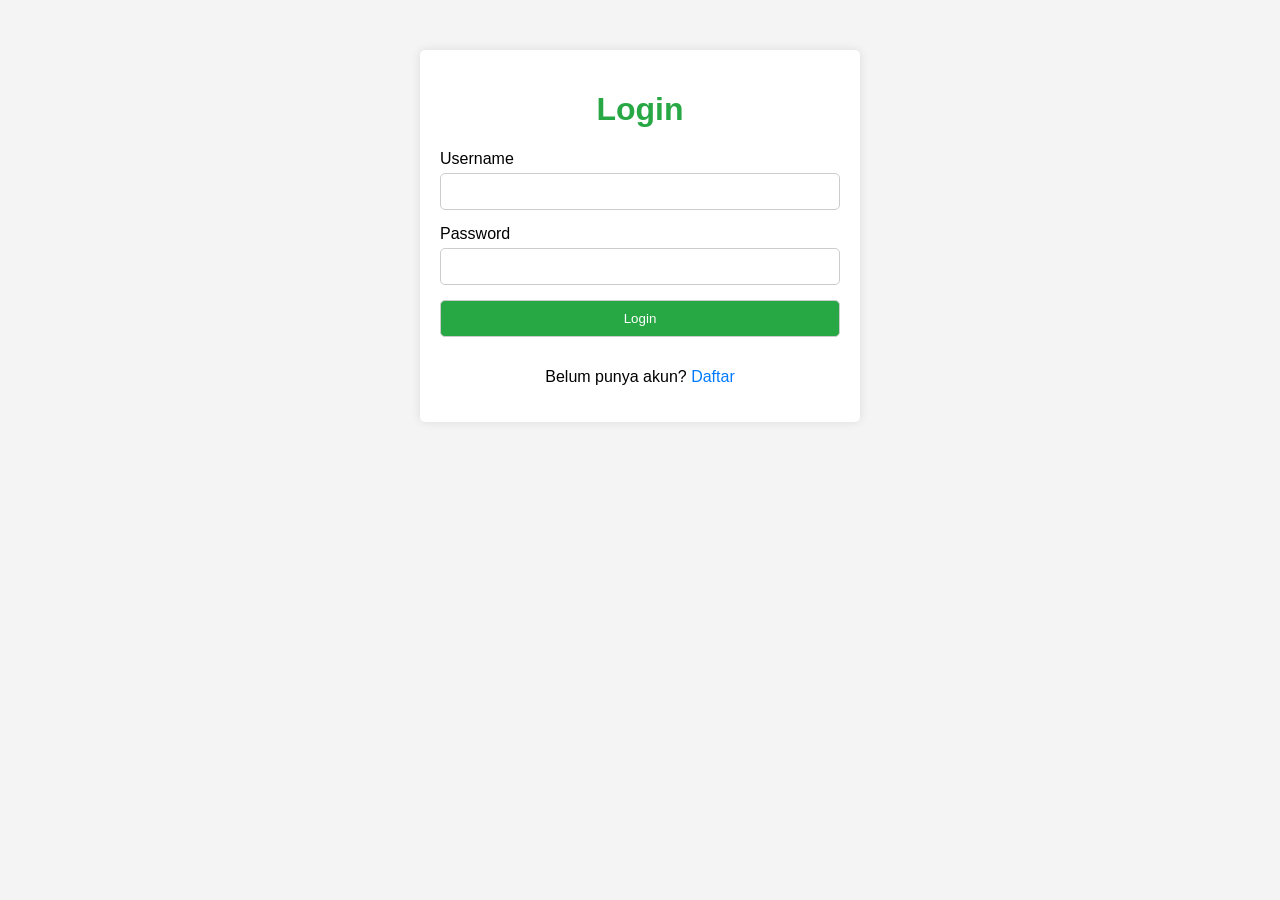
==== index.html @ 5af00375 "Update index.html" ====
<!DOCTYPE html>
<html lang="en">
<head>
    <meta charset="UTF-8">
    <meta name="viewport" content="width=device-width, initial-scale=1.0">
    <title>Sistem Informasi Potensi Pertanian</title>
    <style>
        body {
            font-family: Arial, sans-serif;
            margin: 0;
            padding: 0;
            background: #f4f4f4;
        }
        .container {
            max-width: 400px;
            margin: 50px auto;
            background: white;
            padding: 20px;
            border-radius: 5px;
            box-shadow: 0 0 10px rgba(0, 0, 0, 0.1);
        }
        h1 {
            text-align: center;
            color: #28a745;
        }
        form {
            display: flex;
            flex-direction: column;
        }
        label {
            margin-bottom: 5px;
        }
        input, select, button {
            margin-bottom: 15px;
            padding: 10px;
            border: 1px solid #ccc;
            border-radius: 5px;
        }
        button {
            background: #28a745;
            color: white;
            cursor: pointer;
        }
        button:hover {
            background: #218838;
        }
        .link {
            text-align: center;
        }
        .link a {
            color: #007bff;
            text-decoration: none;
        }
        #dashboard {
            text-align: center;
        }
    </style>
</head>
<body>
    <!-- Login Form -->
    <div class="container" id="loginContainer">
        <h1>Login</h1>
        <form id="loginForm">
            <label for="loginUsername">Username</label>
            <input type="text" id="loginUsername" required>
            <label for="loginPassword">Password</label>
            <input type="password" id="loginPassword" required>
            <button type="submit">Login</button>
        </form>
        <div class="link">
            <p>Belum punya akun? <a href="#" onclick="showRegister()">Daftar</a></p>
        </div>
    </div>

    <!-- Register Form -->
    <div class="container" id="registerContainer" style="display:none;">
        <h1>Registrasi</h1>
        <form id="registerForm">
            <label for="registerUsername">Username</label>
            <input type="text" id="registerUsername" required>
            <label for="registerPassword">Password</label>
            <input type="password" id="registerPassword" required>
            <label for="registerRole">Role</label>
            <select id="registerRole" required>
                <option value="petani">Petani</option>
                <option value="admin">Admin</option>
            </select>
            <button type="submit">Daftar</button>
        </form>
        <div class="link">
            <p>Sudah punya akun? <a href="#" onclick="showLogin()">Login</a></p>
        </div>
    </div>

    <!-- Dashboard -->
    <div class="container" id="dashboardContainer" style="display:none;">
        <h1>Dashboard</h1>
        <div id="dashboard"></div>
        <button onclick="logout()">Logout</button>
    </div>

    <script>
        // Menampilkan form login/registrasi
        function showRegister() {
            document.getElementById('loginContainer').style.display = 'none';
            document.getElementById('registerContainer').style.display = 'block';
        }

        function showLogin() {
            document.getElementById('registerContainer').style.display = 'none';
            document.getElementById('loginContainer').style.display = 'block';
        }

        // Simpan user ke localStorage
        document.getElementById('registerForm').onsubmit = function (e) {
            e.preventDefault();
            const username = document.getElementById('registerUsername').value;
            const password = document.getElementById('registerPassword').value;
            const role = document.getElementById('registerRole').value;

            const users = JSON.parse(localStorage.getItem('users')) || [];
            const userExists = users.find(u => u.username === username);

            if (userExists) {
                alert('Username sudah digunakan');
                return;
            }

            users.push({ username, password, role });
            localStorage.setItem('users', JSON.stringify(users));
            alert('Registrasi berhasil! Silahkan login.');
            showLogin();
        };

        // Login user
        document.getElementById('loginForm').onsubmit = function (e) {
            e.preventDefault();
            const username = document.getElementById('loginUsername').value;
            const password = document.getElementById('loginPassword').value;

            const users = JSON.parse(localStorage.getItem('users')) || [];
            const user = users.find(u => u.username === username && u.password === password);

            if (user) {
                showDashboard(user);
            } else {
                alert('Username atau password salah');
            }
        };

        // Tampilkan dashboard
        function showDashboard(user) {
            document.getElementById('loginContainer').style.display = 'none';
            document.getElementById('registerContainer').style.display = 'none';
            document.getElementById('dashboardContainer').style.display = 'block';

            document.getElementById('dashboard').innerHTML = `
                <p>Selamat datang, <b>${user.username}</b></p>
                <p>Role Anda: <b>${user.role}</b></p>
            `;
        }
        
         <!-- Navigasi -->
        <div class="nav" id="adminNav" style="display: none;">
            <a href="#" onclick="viewUsers()">Kelola Pengguna</a>
            <a href="#" onclick="viewReports()">Lihat Laporan</a>
            <a href="#" onclick="manageSystem()">Manajemen Sistem</a>
        </div>
        <div class="nav" id="petaniNav" style="display: none;">
            <a href="#" onclick="inputLahan()">Input Data Lahan</a>
            <a href="#" onclick="viewMarket()">Lihat Pasar</a>
            <a href="#" onclick="viewGuides()">Panduan & Tips</a>
        </div>

        <!-- Konten Utama -->
        <div class="content" id="mainContent">
            <p>Selamat datang! Silakan pilih menu di atas untuk melanjutkan.</p>
        </div>

        <!-- Tombol Logout -->
        <div style="text-align: center; margin-top: 20px;">
            <a href="index.html" class="btn-logout">Logout</a>
        </div>
    </div>

    <script>
        // Simulasi data login (role: "admin" atau "petani")
        const loggedInUser = {
            username: "Admin123", // Ganti sesuai username login
            role: "admin"         // Ganti sesuai role login ("admin" atau "petani")
        };

        // Menampilkan dashboard sesuai role
        document.getElementById("userRole").innerText += loggedInUser.role.charAt(0).toUpperCase() + loggedInUser.role.slice(1);

        if (loggedInUser.role === "admin") {
            document.getElementById("adminNav").style.display = "flex";
        } else if (loggedInUser.role === "petani") {
            document.getElementById("petaniNav").style.display = "flex";
        }

        // Fungsi untuk masing-masing menu
        function viewUsers() {
            document.getElementById("mainContent").innerHTML = "<h3>Kelola Pengguna</h3><p>Fitur ini memungkinkan admin untuk mengelola data pengguna, seperti menambah, mengubah, atau menghapus pengguna.</p>";
        }

        function viewReports() {
            document.getElementById("mainContent").innerHTML = "<h3>Lihat Laporan</h3><p>Admin dapat melihat laporan terkait aktivitas petani, data lahan, dan hasil panen.</p>";
        }

        function manageSystem() {
            document.getElementById("mainContent").innerHTML = "<h3>Manajemen Sistem</h3><p>Admin dapat mengelola pengaturan sistem secara keseluruhan, seperti konfigurasi data dan kebijakan akses.</p>";
        }

        function inputLahan() {
            document.getElementById("mainContent").innerHTML = "<h3>Input Data Lahan</h3><p>Petani dapat memasukkan data tentang lahan mereka, seperti lokasi, jenis tanah, dan luas lahan.</p>";
        }

        function viewMarket() {
            document.getElementById("mainContent").innerHTML = "<h3>Lihat Pasar</h3><p>Petani dapat melihat harga pasar terkini untuk komoditas pertanian.</p>";
        }

        function viewGuides() {
            document.getElementById("mainContent").innerHTML = "<h3>Panduan & Tips</h3><p>Petani dapat mengakses panduan dan tips tentang pertanian, strategi pemasaran, dan teknik bercocok tanam.</p>";
        }
       

        // Logout
        function logout() {
            document.getElementById('dashboardContainer').style.display = 'none';
            document.getElementById('loginContainer').style.display = 'block';
        }
           </script> 
    </script>
</body>
    </html></body>
</html>
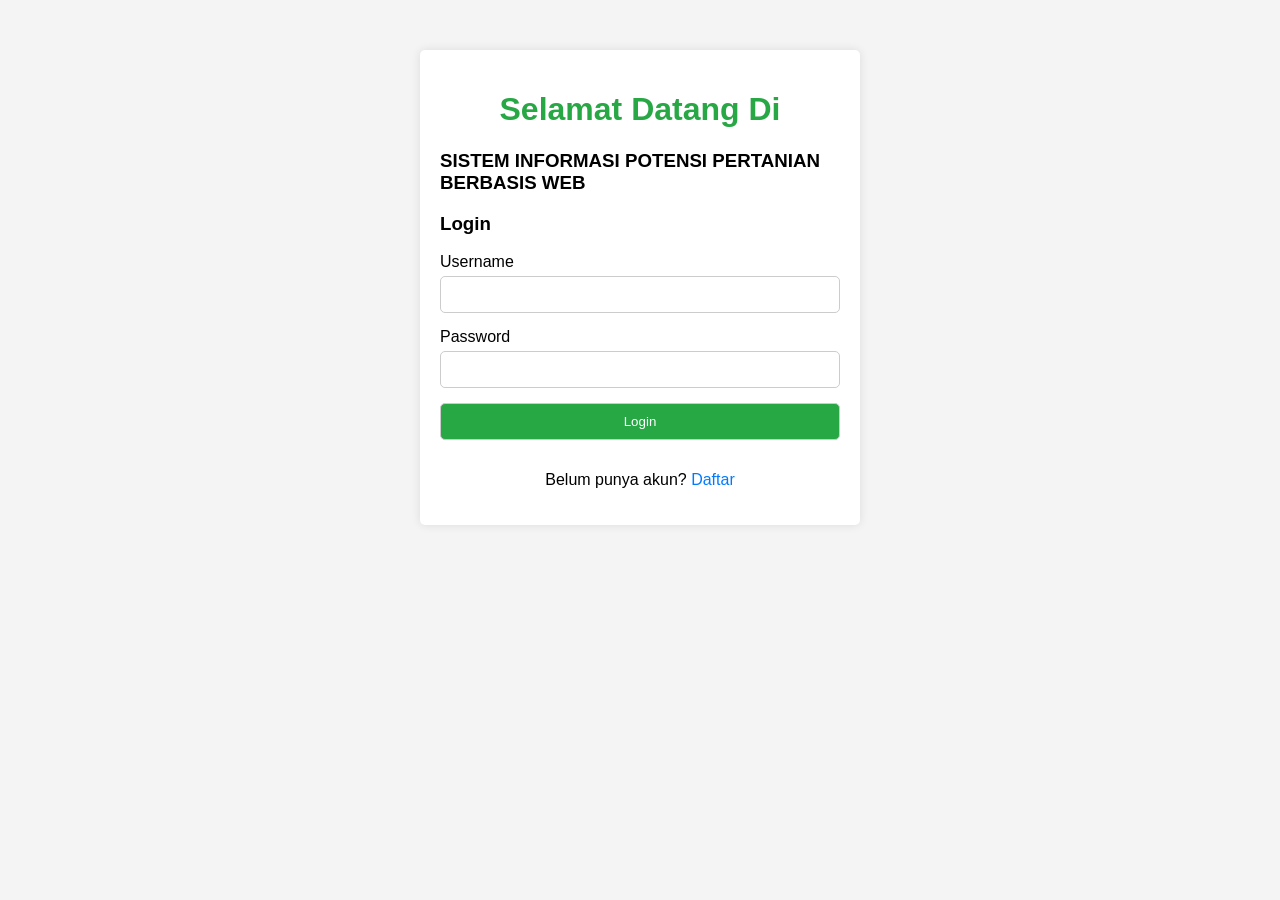
==== commit 37465947: "Update index.html" ====
--- a/index.html
+++ b/index.html
@@ -59,7 +59,9 @@
 <body>
     <!-- Login Form -->
     <div class="container" id="loginContainer">
-        <h1>Login</h1>
+        <h1>Selamat Datang Di</h1>
+        <h3>SISTEM INFORMASI POTENSI PERTANIAN BERBASIS WEB</h3>
+        <h3>Login</h3>
         <form id="loginForm">
             <label for="loginUsername">Username</label>
             <input type="text" id="loginUsername" required>
@@ -74,7 +76,8 @@
 
     <!-- Register Form -->
     <div class="container" id="registerContainer" style="display:none;">
-        <h1>Registrasi</h1>
+        <h1>Daftar Dulu Yuk</h1>
+        <h3>Registrasi</h3>
         <form id="registerForm">
             <label for="registerUsername">Username</label>
             <input type="text" id="registerUsername" required>
@@ -159,79 +162,13 @@
                 <p>Role Anda: <b>${user.role}</b></p>
             `;
         }
-        
-         <!-- Navigasi -->
-        <div class="nav" id="adminNav" style="display: none;">
-            <a href="#" onclick="viewUsers()">Kelola Pengguna</a>
-            <a href="#" onclick="viewReports()">Lihat Laporan</a>
-            <a href="#" onclick="manageSystem()">Manajemen Sistem</a>
-        </div>
-        <div class="nav" id="petaniNav" style="display: none;">
-            <a href="#" onclick="inputLahan()">Input Data Lahan</a>
-            <a href="#" onclick="viewMarket()">Lihat Pasar</a>
-            <a href="#" onclick="viewGuides()">Panduan & Tips</a>
-        </div>
-
-        <!-- Konten Utama -->
-        <div class="content" id="mainContent">
-            <p>Selamat datang! Silakan pilih menu di atas untuk melanjutkan.</p>
-        </div>
-
-        <!-- Tombol Logout -->
-        <div style="text-align: center; margin-top: 20px;">
-            <a href="index.html" class="btn-logout">Logout</a>
-        </div>
-    </div>
-
-    <script>
-        // Simulasi data login (role: "admin" atau "petani")
-        const loggedInUser = {
-            username: "Admin123", // Ganti sesuai username login
-            role: "admin"         // Ganti sesuai role login ("admin" atau "petani")
-        };
-
-        // Menampilkan dashboard sesuai role
-        document.getElementById("userRole").innerText += loggedInUser.role.charAt(0).toUpperCase() + loggedInUser.role.slice(1);
-
-        if (loggedInUser.role === "admin") {
-            document.getElementById("adminNav").style.display = "flex";
-        } else if (loggedInUser.role === "petani") {
-            document.getElementById("petaniNav").style.display = "flex";
-        }
-
-        // Fungsi untuk masing-masing menu
-        function viewUsers() {
-            document.getElementById("mainContent").innerHTML = "<h3>Kelola Pengguna</h3><p>Fitur ini memungkinkan admin untuk mengelola data pengguna, seperti menambah, mengubah, atau menghapus pengguna.</p>";
-        }
-
-        function viewReports() {
-            document.getElementById("mainContent").innerHTML = "<h3>Lihat Laporan</h3><p>Admin dapat melihat laporan terkait aktivitas petani, data lahan, dan hasil panen.</p>";
-        }
-
-        function manageSystem() {
-            document.getElementById("mainContent").innerHTML = "<h3>Manajemen Sistem</h3><p>Admin dapat mengelola pengaturan sistem secara keseluruhan, seperti konfigurasi data dan kebijakan akses.</p>";
-        }
-
-        function inputLahan() {
-            document.getElementById("mainContent").innerHTML = "<h3>Input Data Lahan</h3><p>Petani dapat memasukkan data tentang lahan mereka, seperti lokasi, jenis tanah, dan luas lahan.</p>";
-        }
-
-        function viewMarket() {
-            document.getElementById("mainContent").innerHTML = "<h3>Lihat Pasar</h3><p>Petani dapat melihat harga pasar terkini untuk komoditas pertanian.</p>";
-        }
-
-        function viewGuides() {
-            document.getElementById("mainContent").innerHTML = "<h3>Panduan & Tips</h3><p>Petani dapat mengakses panduan dan tips tentang pertanian, strategi pemasaran, dan teknik bercocok tanam.</p>";
-        }
-       
 
         // Logout
         function logout() {
             document.getElementById('dashboardContainer').style.display = 'none';
             document.getElementById('loginContainer').style.display = 'block';
         }
-           </script> 
     </script>
 </body>
-    </html></body>
-</html>
+    </html>
+    
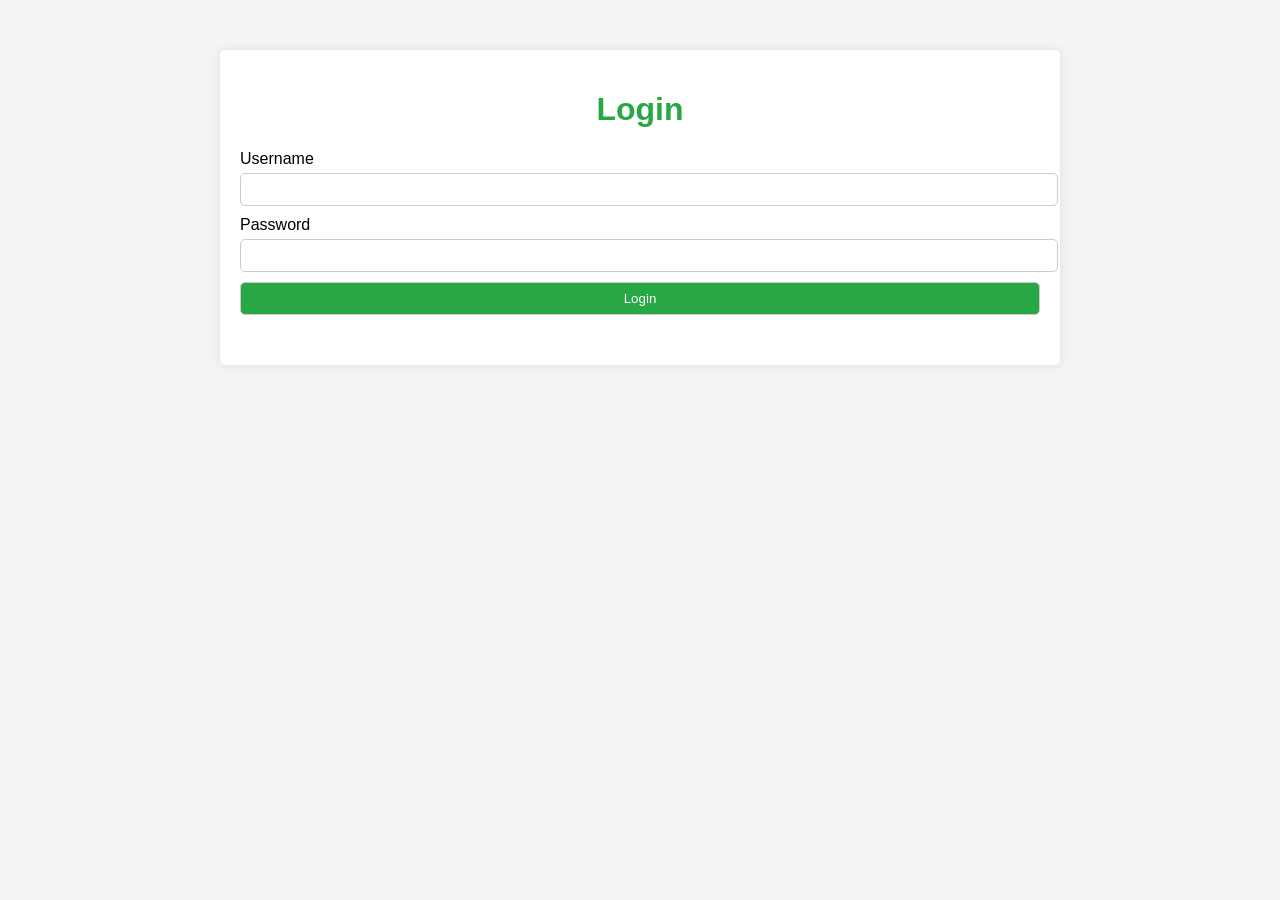
==== commit d4f64b6f: "Update index.html" ====
--- a/index.html
+++ b/index.html
@@ -12,27 +12,28 @@
             background: #f4f4f4;
         }
         .container {
-            max-width: 400px;
+            max-width: 800px;
             margin: 50px auto;
             background: white;
             padding: 20px;
             border-radius: 5px;
             box-shadow: 0 0 10px rgba(0, 0, 0, 0.1);
         }
-        h1 {
+        h1, h2 {
             text-align: center;
             color: #28a745;
         }
-        form {
-            display: flex;
-            flex-direction: column;
+        form, .feature {
+            margin-bottom: 20px;
         }
         label {
+            display: block;
             margin-bottom: 5px;
         }
-        input, select, button {
-            margin-bottom: 15px;
-            padding: 10px;
+        input, textarea, select, button {
+            width: 100%;
+            margin-bottom: 10px;
+            padding: 8px;
             border: 1px solid #ccc;
             border-radius: 5px;
         }
@@ -44,131 +45,140 @@
         button:hover {
             background: #218838;
         }
-        .link {
-            text-align: center;
+        nav {
+            display: flex;
+            justify-content: space-around;
+            background: #28a745;
+            padding: 10px;
         }
-        .link a {
-            color: #007bff;
+        nav a {
+            color: white;
             text-decoration: none;
         }
-        #dashboard {
-            text-align: center;
+        #features {
+            display: none;
         }
     </style>
 </head>
 <body>
-    <!-- Login Form -->
+    <!-- Login Page -->
     <div class="container" id="loginContainer">
-        <h1>Selamat Datang Di</h1>
-        <h3>SISTEM INFORMASI POTENSI PERTANIAN BERBASIS WEB</h3>
-        <h3>Login</h3>
+        <h1>Login</h1>
         <form id="loginForm">
-            <label for="loginUsername">Username</label>
-            <input type="text" id="loginUsername" required>
-            <label for="loginPassword">Password</label>
-            <input type="password" id="loginPassword" required>
+            <label for="username">Username</label>
+            <input type="text" id="username" required>
+            <label for="password">Password</label>
+            <input type="password" id="password" required>
             <button type="submit">Login</button>
         </form>
-        <div class="link">
-            <p>Belum punya akun? <a href="#" onclick="showRegister()">Daftar</a></p>
+    </div>
+
+    <!-- Dashboard -->
+    <div class="container" id="features">
+        <nav>
+            <a href="#" onclick="showSection('tanaman')">Informasi Tanaman</a>
+            <a href="#" onclick="showSection('harga')">Harga Pasar</a>
+            <a href="#" onclick="showSection('tips')">Tips Pertanian</a>
+            <a href="#" onclick="showSection('kelola')">Kelola Data</a>
+            <a href="#" onclick="logout()">Logout</a>
+        </nav>
+        <h2 id="dashboardTitle"></h2>
+
+        <!-- Section for Features -->
+        <div class="feature" id="tanaman" style="display:none;">
+            <h2>Informasi Tanaman</h2>
+            <label for="geografi">Kondisi Geografis</label>
+            <input type="text" id="geografi" placeholder="Masukkan kondisi geografis">
+            <label for="iklim">Iklim</label>
+            <input type="text" id="iklim" placeholder="Masukkan iklim">
+            <label for="tanah">Jenis Tanah</label>
+            <input type="text" id="tanah" placeholder="Masukkan jenis tanah">
+            <button onclick="cariTanaman()">Cari Tanaman</button>
+            <p id="hasilTanaman"></p>
+        </div>
+
+        <div class="feature" id="harga" style="display:none;">
+            <h2>Harga Pasar Komoditas</h2>
+            <ul>
+                <li>Beras: Rp 10,000/kg</li>
+                <li>Jagung: Rp 8,000/kg</li>
+                <li>Kedelai: Rp 12,000/kg</li>
+            </ul>
+        </div>
+
+        <div class="feature" id="tips" style="display:none;">
+            <h2>Tips Pertanian</h2>
+            <p>- Pilih bibit unggul untuk hasil lebih maksimal.</p>
+            <p>- Perhatikan irigasi dan drainase lahan.</p>
+            <p>- Manfaatkan pupuk organik untuk tanah sehat.</p>
+        </div>
+
+        <div class="feature" id="kelola" style="display:none;">
+            <h2>Kelola Data Pertanian</h2>
+            <label for="lahan">Nama Lahan</label>
+            <input type="text" id="lahan" placeholder="Nama lahan">
+            <label for="hasilPanen">Hasil Panen (Kg)</label>
+            <input type="number" id="hasilPanen" placeholder="Jumlah hasil panen">
+            <button onclick="simpanData()">Simpan Data</button>
+            <p id="notifData"></p>
         </div>
     </div>
 
-    <!-- Register Form -->
-    <div class="container" id="registerContainer" style="display:none;">
-        <h1>Daftar Dulu Yuk</h1>
-        <h3>Registrasi</h3>
-        <form id="registerForm">
-            <label for="registerUsername">Username</label>
-            <input type="text" id="registerUsername" required>
-            <label for="registerPassword">Password</label>
-            <input type="password" id="registerPassword" required>
-            <label for="registerRole">Role</label>
-            <select id="registerRole" required>
-                <option value="petani">Petani</option>
-                <option value="admin">Admin</option>
-            </select>
-            <button type="submit">Daftar</button>
-        </form>
-        <div class="link">
-            <p>Sudah punya akun? <a href="#" onclick="showLogin()">Login</a></p>
-        </div>
-    </div>
+    <script>
+        // Simulasi user login (Admin dan Petani)
+        const users = [
+            { username: 'admin', password: 'admin123', role: 'Administrator' },
+            { username: 'petani', password: 'petani123', role: 'Petani' }
+        ];
 
-    <!-- Dashboard -->
-    <div class="container" id="dashboardContainer" style="display:none;">
-        <h1>Dashboard</h1>
-        <div id="dashboard"></div>
-        <button onclick="logout()">Logout</button>
-    </div>
-
-    <script>
-        // Menampilkan form login/registrasi
-        function showRegister() {
-            document.getElementById('loginContainer').style.display = 'none';
-            document.getElementById('registerContainer').style.display = 'block';
-        }
-
-        function showLogin() {
-            document.getElementById('registerContainer').style.display = 'none';
+        function logout() {
+            document.getElementById('features').style.display = 'none';
             document.getElementById('loginContainer').style.display = 'block';
         }
 
-        // Simpan user ke localStorage
-        document.getElementById('registerForm').onsubmit = function (e) {
-            e.preventDefault();
-            const username = document.getElementById('registerUsername').value;
-            const password = document.getElementById('registerPassword').value;
-            const role = document.getElementById('registerRole').value;
+        function showSection(section) {
+            document.querySelectorAll('.feature').forEach(div => div.style.display = 'none');
+            document.getElementById(section).style.display = 'block';
+        }
 
-            const users = JSON.parse(localStorage.getItem('users')) || [];
-            const userExists = users.find(u => u.username === username);
-
-            if (userExists) {
-                alert('Username sudah digunakan');
-                return;
-            }
-
-            users.push({ username, password, role });
-            localStorage.setItem('users', JSON.stringify(users));
-            alert('Registrasi berhasil! Silahkan login.');
-            showLogin();
-        };
-
-        // Login user
         document.getElementById('loginForm').onsubmit = function (e) {
             e.preventDefault();
-            const username = document.getElementById('loginUsername').value;
-            const password = document.getElementById('loginPassword').value;
-
-            const users = JSON.parse(localStorage.getItem('users')) || [];
+            const username = document.getElementById('username').value;
+            const password = document.getElementById('password').value;
             const user = users.find(u => u.username === username && u.password === password);
 
             if (user) {
-                showDashboard(user);
+                document.getElementById('loginContainer').style.display = 'none';
+                document.getElementById('features').style.display = 'block';
+                document.getElementById('dashboardTitle').innerText = `Selamat Datang, ${user.role}`;
             } else {
-                alert('Username atau password salah');
+                alert('Username atau Password salah');
             }
         };
 
-        // Tampilkan dashboard
-        function showDashboard(user) {
-            document.getElementById('loginContainer').style.display = 'none';
-            document.getElementById('registerContainer').style.display = 'none';
-            document.getElementById('dashboardContainer').style.display = 'block';
+        function cariTanaman() {
+            const geografi = document.getElementById('geografi').value;
+            const iklim = document.getElementById('iklim').value;
+            const tanah = document.getElementById('tanah').value;
 
-            document.getElementById('dashboard').innerHTML = `
-                <p>Selamat datang, <b>${user.username}</b></p>
-                <p>Role Anda: <b>${user.role}</b></p>
+            document.getElementById('hasilTanaman').innerText = `
+                Tanaman cocok untuk kondisi:
+                - Geografis: ${geografi}
+                - Iklim: ${iklim}
+                - Tanah: ${tanah} adalah Padi dan Jagung.
             `;
         }
 
-        // Logout
-        function logout() {
-            document.getElementById('dashboardContainer').style.display = 'none';
-            document.getElementById('loginContainer').style.display = 'block';
+        function simpanData() {
+            const lahan = document.getElementById('lahan').value;
+            const hasilPanen = document.getElementById('hasilPanen').value;
+
+            if (lahan && hasilPanen) {
+                document.getElementById('notifData').innerText = `Data untuk lahan "${lahan}" dengan hasil panen ${hasilPanen} Kg berhasil disimpan.`;
+            } else {
+                alert('Harap lengkapi semua data!');
+            }
         }
     </script>
 </body>
-    </html>
-    
+            </html>
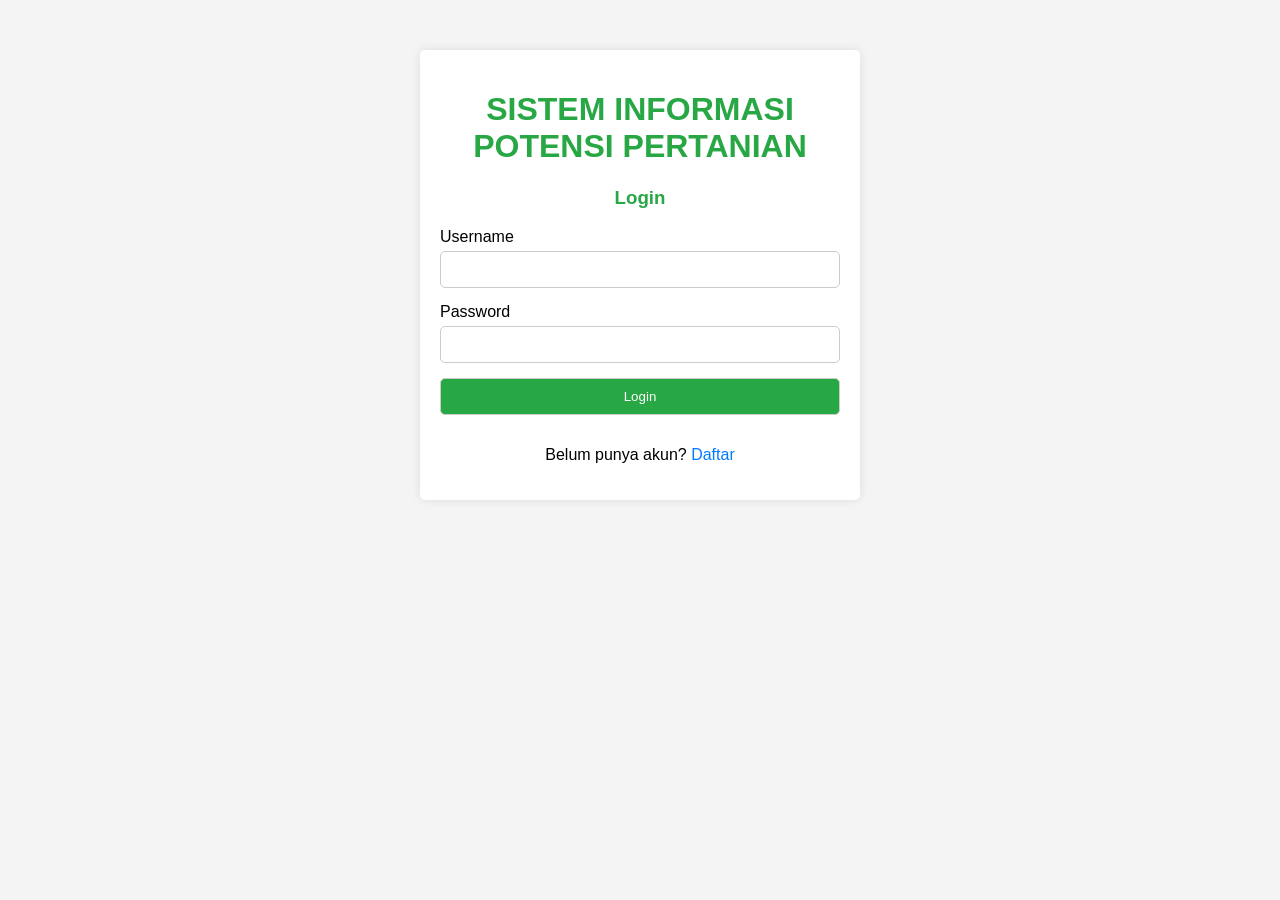
==== commit 13075da0: "Update index.html" ====
--- a/index.html
+++ b/index.html
@@ -12,28 +12,27 @@
             background: #f4f4f4;
         }
         .container {
-            max-width: 800px;
+            max-width: 400px;
             margin: 50px auto;
             background: white;
             padding: 20px;
             border-radius: 5px;
             box-shadow: 0 0 10px rgba(0, 0, 0, 0.1);
         }
-        h1, h2 {
+        h1, h3 {
             text-align: center;
             color: #28a745;
         }
-        form, .feature {
-            margin-bottom: 20px;
+        form {
+            display: flex;
+            flex-direction: column;
         }
         label {
-            display: block;
             margin-bottom: 5px;
         }
-        input, textarea, select, button {
-            width: 100%;
-            margin-bottom: 10px;
-            padding: 8px;
+        input, select, button {
+            margin-bottom: 15px;
+            padding: 10px;
             border: 1px solid #ccc;
             border-radius: 5px;
         }
@@ -44,141 +43,185 @@
         }
         button:hover {
             background: #218838;
+        }
+        .link {
+            text-align: center;
+        }
+        .link a {
+            color: #007bff;
+            text-decoration: none;
         }
         nav {
             display: flex;
             justify-content: space-around;
             background: #28a745;
             padding: 10px;
+            margin-bottom: 20px;
         }
         nav a {
             color: white;
             text-decoration: none;
-        }
-        #features {
+            cursor: pointer;
+        }
+        .feature {
             display: none;
+            margin-top: 20px;
         }
     </style>
 </head>
 <body>
-    <!-- Login Page -->
+    <!-- Login Form -->
     <div class="container" id="loginContainer">
-        <h1>Login</h1>
+        <h1>SISTEM INFORMASI POTENSI PERTANIAN</h1>
+        <h3>Login</h3>
         <form id="loginForm">
-            <label for="username">Username</label>
-            <input type="text" id="username" required>
-            <label for="password">Password</label>
-            <input type="password" id="password" required>
+            <label for="loginUsername">Username</label>
+            <input type="text" id="loginUsername" required>
+            <label for="loginPassword">Password</label>
+            <input type="password" id="loginPassword" required>
             <button type="submit">Login</button>
         </form>
+        <div class="link">
+            <p>Belum punya akun? <a href="#" onclick="showRegister()">Daftar</a></p>
+        </div>
     </div>
 
+    <!-- Register Form -->
+    <div class="container" id="registerContainer" style="display:none;">
+        <h1>Registrasi</h1>
+        <form id="registerForm">
+            <label for="registerUsername">Username</label>
+            <input type="text" id="registerUsername" required>
+            <label for="registerPassword">Password</label>
+            <input type="password" id="registerPassword" required>
+            <label for="registerRole">Role</label>
+            <select id="registerRole" required>
+                <option value="petani">Petani</option>
+                <option value="admin">Admin</option>
+            </select>
+            <button type="submit">Daftar</button>
+        </form>
+        <div class="link">
+            <p>Sudah punya akun? <a href="#" onclick="showLogin()">Login</a></p>
+        </div>
+    </div>
+
     <!-- Dashboard -->
-    <div class="container" id="features">
+    <div class="container" id="dashboardContainer" style="display:none;">
         <nav>
-            <a href="#" onclick="showSection('tanaman')">Informasi Tanaman</a>
-            <a href="#" onclick="showSection('harga')">Harga Pasar</a>
-            <a href="#" onclick="showSection('tips')">Tips Pertanian</a>
-            <a href="#" onclick="showSection('kelola')">Kelola Data</a>
-            <a href="#" onclick="logout()">Logout</a>
+            <a onclick="showSection('tanaman')">Informasi Tanaman</a>
+            <a onclick="showSection('harga')">Harga Pasar</a>
+            <a onclick="showSection('tips')">Tips Pertanian</a>
+            <a onclick="showSection('kelola')">Kelola Data</a>
+            <a onclick="logout()">Logout</a>
         </nav>
-        <h2 id="dashboardTitle"></h2>
-
-        <!-- Section for Features -->
-        <div class="feature" id="tanaman" style="display:none;">
-            <h2>Informasi Tanaman</h2>
-            <label for="geografi">Kondisi Geografis</label>
+        <h1 id="welcomeMessage"></h1>
+        <div id="dashboard"></div>
+
+        <!-- Fitur Informasi Tanaman -->
+        <div class="feature" id="tanaman">
+            <h3>Informasi Tanaman</h3>
+            <label>Kondisi Geografis</label>
             <input type="text" id="geografi" placeholder="Masukkan kondisi geografis">
-            <label for="iklim">Iklim</label>
+            <label>Iklim</label>
             <input type="text" id="iklim" placeholder="Masukkan iklim">
-            <label for="tanah">Jenis Tanah</label>
+            <label>Jenis Tanah</label>
             <input type="text" id="tanah" placeholder="Masukkan jenis tanah">
-            <button onclick="cariTanaman()">Cari Tanaman</button>
+            <button onclick="cariTanaman()">Cari</button>
             <p id="hasilTanaman"></p>
         </div>
 
-        <div class="feature" id="harga" style="display:none;">
-            <h2>Harga Pasar Komoditas</h2>
-            <ul>
-                <li>Beras: Rp 10,000/kg</li>
-                <li>Jagung: Rp 8,000/kg</li>
-                <li>Kedelai: Rp 12,000/kg</li>
-            </ul>
-        </div>
-
-        <div class="feature" id="tips" style="display:none;">
-            <h2>Tips Pertanian</h2>
-            <p>- Pilih bibit unggul untuk hasil lebih maksimal.</p>
-            <p>- Perhatikan irigasi dan drainase lahan.</p>
-            <p>- Manfaatkan pupuk organik untuk tanah sehat.</p>
-        </div>
-
-        <div class="feature" id="kelola" style="display:none;">
-            <h2>Kelola Data Pertanian</h2>
-            <label for="lahan">Nama Lahan</label>
-            <input type="text" id="lahan" placeholder="Nama lahan">
-            <label for="hasilPanen">Hasil Panen (Kg)</label>
-            <input type="number" id="hasilPanen" placeholder="Jumlah hasil panen">
+        <!-- Fitur Harga Pasar -->
+        <div class="feature" id="harga">
+            <h3>Harga Pasar</h3>
+            <p>Beras: Rp 10,000/Kg</p>
+            <p>Jagung: Rp 8,000/Kg</p>
+            <p>Kedelai: Rp 12,000/Kg</p>
+        </div>
+
+        <!-- Tips Pertanian -->
+        <div class="feature" id="tips">
+            <h3>Tips Pertanian</h3>
+            <p>- Gunakan pupuk organik untuk tanah subur.</p>
+            <p>- Rotasi tanaman untuk menjaga kesuburan lahan.</p>
+        </div>
+
+        <!-- Kelola Data -->
+        <div class="feature" id="kelola">
+            <h3>Kelola Data Pertanian</h3>
+            <label>Nama Lahan</label>
+            <input type="text" id="lahan">
+            <label>Hasil Panen (Kg)</label>
+            <input type="number" id="hasilPanen">
             <button onclick="simpanData()">Simpan Data</button>
             <p id="notifData"></p>
         </div>
     </div>
 
     <script>
-        // Simulasi user login (Admin dan Petani)
-        const users = [
-            { username: 'admin', password: 'admin123', role: 'Administrator' },
-            { username: 'petani', password: 'petani123', role: 'Petani' }
-        ];
-
-        function logout() {
-            document.getElementById('features').style.display = 'none';
+        function showRegister() {
+            document.getElementById('loginContainer').style.display = 'none';
+            document.getElementById('registerContainer').style.display = 'block';
+        }
+
+        function showLogin() {
+            document.getElementById('registerContainer').style.display = 'none';
             document.getElementById('loginContainer').style.display = 'block';
         }
 
-        function showSection(section) {
-            document.querySelectorAll('.feature').forEach(div => div.style.display = 'none');
-            document.getElementById(section).style.display = 'block';
-        }
-
-        document.getElementById('loginForm').onsubmit = function (e) {
+        document.getElementById('registerForm').onsubmit = function(e) {
             e.preventDefault();
-            const username = document.getElementById('username').value;
-            const password = document.getElementById('password').value;
+            const users = JSON.parse(localStorage.getItem('users')) || [];
+            const username = document.getElementById('registerUsername').value;
+            const password = document.getElementById('registerPassword').value;
+            const role = document.getElementById('registerRole').value;
+
+            if (users.find(u => u.username === username)) {
+                alert("Username sudah digunakan.");
+                return;
+            }
+
+            users.push({ username, password, role });
+            localStorage.setItem('users', JSON.stringify(users));
+            alert("Registrasi berhasil!");
+            showLogin();
+        };
+
+        document.getElementById('loginForm').onsubmit = function(e) {
+            e.preventDefault();
+            const users = JSON.parse(localStorage.getItem('users')) || [];
+            const username = document.getElementById('loginUsername').value;
+            const password = document.getElementById('loginPassword').value;
+
             const user = users.find(u => u.username === username && u.password === password);
-
             if (user) {
+                document.getElementById('welcomeMessage').innerText = `Selamat Datang, ${user.role}`;
                 document.getElementById('loginContainer').style.display = 'none';
-                document.getElementById('features').style.display = 'block';
-                document.getElementById('dashboardTitle').innerText = `Selamat Datang, ${user.role}`;
+                document.getElementById('dashboardContainer').style.display = 'block';
             } else {
-                alert('Username atau Password salah');
+                alert("Username atau password salah.");
             }
         };
 
+        function showSection(section) {
+            document.querySelectorAll('.feature').forEach(f => f.style.display = 'none');
+            document.getElementById(section).style.display = 'block';
+        }
+
         function cariTanaman() {
             const geografi = document.getElementById('geografi').value;
-            const iklim = document.getElementById('iklim').value;
-            const tanah = document.getElementById('tanah').value;
-
-            document.getElementById('hasilTanaman').innerText = `
-                Tanaman cocok untuk kondisi:
-                - Geografis: ${geografi}
-                - Iklim: ${iklim}
-                - Tanah: ${tanah} adalah Padi dan Jagung.
-            `;
+            document.getElementById('hasilTanaman').innerText = `Rekomendasi tanaman untuk ${geografi}: Padi, Jagung.`;
         }
 
         function simpanData() {
             const lahan = document.getElementById('lahan').value;
-            const hasilPanen = document.getElementById('hasilPanen').value;
-
-            if (lahan && hasilPanen) {
-                document.getElementById('notifData').innerText = `Data untuk lahan "${lahan}" dengan hasil panen ${hasilPanen} Kg berhasil disimpan.`;
-            } else {
-                alert('Harap lengkapi semua data!');
-            }
+            const hasil = document.getElementById('hasilPanen').value;
+            alert(`Data lahan "${lahan}" dengan hasil ${hasil} Kg disimpan.`);
+        }
+
+        function logout() {
+            location.reload();
         }
     </script>
 </body>
-            </html>
+                </html>
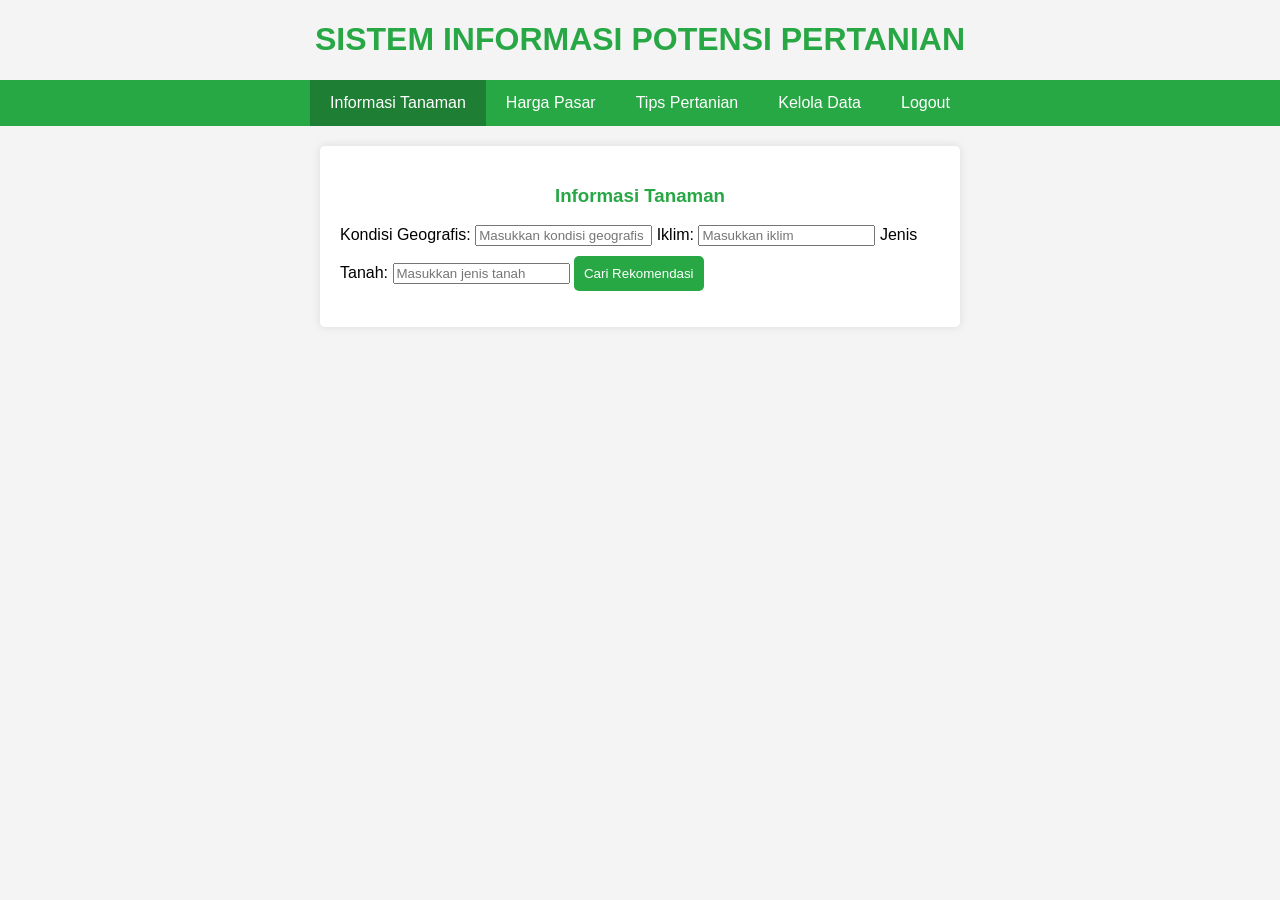
==== commit 7f4f0c21: "Update index.html" ====
--- a/index.html
+++ b/index.html
@@ -5,223 +5,166 @@
     <meta name="viewport" content="width=device-width, initial-scale=1.0">
     <title>Sistem Informasi Potensi Pertanian</title>
     <style>
+        /* General Styles */
         body {
             font-family: Arial, sans-serif;
             margin: 0;
             padding: 0;
             background: #f4f4f4;
         }
-        .container {
-            max-width: 400px;
-            margin: 50px auto;
-            background: white;
-            padding: 20px;
-            border-radius: 5px;
-            box-shadow: 0 0 10px rgba(0, 0, 0, 0.1);
-        }
         h1, h3 {
             text-align: center;
             color: #28a745;
         }
-        form {
+
+        /* Tab Navigation Styles */
+        .tab-container {
             display: flex;
-            flex-direction: column;
+            background-color: #28a745;
+            justify-content: center;
+            overflow: hidden;
         }
-        label {
-            margin-bottom: 5px;
+        .tab {
+            padding: 14px 20px;
+            cursor: pointer;
+            color: white;
+            text-align: center;
+            text-decoration: none;
+            transition: background-color 0.3s;
         }
-        input, select, button {
-            margin-bottom: 15px;
-            padding: 10px;
-            border: 1px solid #ccc;
+        .tab:hover {
+            background-color: #218838;
+        }
+        .tab.active {
+            background-color: #1e7e34;
+        }
+
+        /* Content Container */
+        .content {
+            display: none;
+            padding: 20px;
+            background: white;
+            box-shadow: 0 0 10px rgba(0, 0, 0, 0.1);
+            margin: 20px auto;
+            max-width: 600px;
             border-radius: 5px;
         }
+        .content.active {
+            display: block;
+        }
+
+        /* Button Styles */
         button {
             background: #28a745;
             color: white;
+            padding: 10px;
+            border: none;
+            border-radius: 5px;
             cursor: pointer;
+            margin-top: 10px;
         }
         button:hover {
             background: #218838;
         }
-        .link {
-            text-align: center;
-        }
-        .link a {
-            color: #007bff;
-            text-decoration: none;
-        }
-        nav {
-            display: flex;
-            justify-content: space-around;
-            background: #28a745;
-            padding: 10px;
-            margin-bottom: 20px;
-        }
-        nav a {
-            color: white;
-            text-decoration: none;
-            cursor: pointer;
-        }
-        .feature {
-            display: none;
-            margin-top: 20px;
-        }
     </style>
 </head>
 <body>
-    <!-- Login Form -->
-    <div class="container" id="loginContainer">
-        <h1>SISTEM INFORMASI POTENSI PERTANIAN</h1>
-        <h3>Login</h3>
-        <form id="loginForm">
-            <label for="loginUsername">Username</label>
-            <input type="text" id="loginUsername" required>
-            <label for="loginPassword">Password</label>
-            <input type="password" id="loginPassword" required>
-            <button type="submit">Login</button>
-        </form>
-        <div class="link">
-            <p>Belum punya akun? <a href="#" onclick="showRegister()">Daftar</a></p>
-        </div>
+    <h1>SISTEM INFORMASI POTENSI PERTANIAN</h1>
+
+    <!-- Navigasi Tab -->
+    <div class="tab-container">
+        <div class="tab active" onclick="openTab(event, 'informasiTanaman')">Informasi Tanaman</div>
+        <div class="tab" onclick="openTab(event, 'hargaPasar')">Harga Pasar</div>
+        <div class="tab" onclick="openTab(event, 'tipsPertanian')">Tips Pertanian</div>
+        <div class="tab" onclick="openTab(event, 'kelolaData')">Kelola Data</div>
+        <div class="tab" onclick="logout()">Logout</div>
     </div>
 
-    <!-- Register Form -->
-    <div class="container" id="registerContainer" style="display:none;">
-        <h1>Registrasi</h1>
-        <form id="registerForm">
-            <label for="registerUsername">Username</label>
-            <input type="text" id="registerUsername" required>
-            <label for="registerPassword">Password</label>
-            <input type="password" id="registerPassword" required>
-            <label for="registerRole">Role</label>
-            <select id="registerRole" required>
-                <option value="petani">Petani</option>
-                <option value="admin">Admin</option>
-            </select>
-            <button type="submit">Daftar</button>
-        </form>
-        <div class="link">
-            <p>Sudah punya akun? <a href="#" onclick="showLogin()">Login</a></p>
-        </div>
+    <!-- Konten Tab -->
+    <div id="informasiTanaman" class="content active">
+        <h3>Informasi Tanaman</h3>
+        <label>Kondisi Geografis:</label>
+        <input type="text" id="geografi" placeholder="Masukkan kondisi geografis">
+        <label>Iklim:</label>
+        <input type="text" id="iklim" placeholder="Masukkan iklim">
+        <label>Jenis Tanah:</label>
+        <input type="text" id="tanah" placeholder="Masukkan jenis tanah">
+        <button onclick="cariTanaman()">Cari Rekomendasi</button>
+        <p id="hasilTanaman"></p>
     </div>
 
-    <!-- Dashboard -->
-    <div class="container" id="dashboardContainer" style="display:none;">
-        <nav>
-            <a onclick="showSection('tanaman')">Informasi Tanaman</a>
-            <a onclick="showSection('harga')">Harga Pasar</a>
-            <a onclick="showSection('tips')">Tips Pertanian</a>
-            <a onclick="showSection('kelola')">Kelola Data</a>
-            <a onclick="logout()">Logout</a>
-        </nav>
-        <h1 id="welcomeMessage"></h1>
-        <div id="dashboard"></div>
+    <div id="hargaPasar" class="content">
+        <h3>Harga Pasar</h3>
+        <p>Beras: Rp 10,000/Kg</p>
+        <p>Jagung: Rp 8,000/Kg</p>
+        <p>Kedelai: Rp 12,000/Kg</p>
+    </div>
 
-        <!-- Fitur Informasi Tanaman -->
-        <div class="feature" id="tanaman">
-            <h3>Informasi Tanaman</h3>
-            <label>Kondisi Geografis</label>
-            <input type="text" id="geografi" placeholder="Masukkan kondisi geografis">
-            <label>Iklim</label>
-            <input type="text" id="iklim" placeholder="Masukkan iklim">
-            <label>Jenis Tanah</label>
-            <input type="text" id="tanah" placeholder="Masukkan jenis tanah">
-            <button onclick="cariTanaman()">Cari</button>
-            <p id="hasilTanaman"></p>
-        </div>
+    <div id="tipsPertanian" class="content">
+        <h3>Tips Pertanian</h3>
+        <ul>
+            <li>Gunakan pupuk organik untuk menjaga kesuburan tanah.</li>
+            <li>Rotasi tanaman agar tanah tidak kehilangan nutrisi.</li>
+            <li>Pilih bibit unggul untuk hasil panen optimal.</li>
+        </ul>
+    </div>
 
-        <!-- Fitur Harga Pasar -->
-        <div class="feature" id="harga">
-            <h3>Harga Pasar</h3>
-            <p>Beras: Rp 10,000/Kg</p>
-            <p>Jagung: Rp 8,000/Kg</p>
-            <p>Kedelai: Rp 12,000/Kg</p>
-        </div>
-
-        <!-- Tips Pertanian -->
-        <div class="feature" id="tips">
-            <h3>Tips Pertanian</h3>
-            <p>- Gunakan pupuk organik untuk tanah subur.</p>
-            <p>- Rotasi tanaman untuk menjaga kesuburan lahan.</p>
-        </div>
-
-        <!-- Kelola Data -->
-        <div class="feature" id="kelola">
-            <h3>Kelola Data Pertanian</h3>
-            <label>Nama Lahan</label>
-            <input type="text" id="lahan">
-            <label>Hasil Panen (Kg)</label>
-            <input type="number" id="hasilPanen">
-            <button onclick="simpanData()">Simpan Data</button>
-            <p id="notifData"></p>
-        </div>
+    <div id="kelolaData" class="content">
+        <h3>Kelola Data Pertanian</h3>
+        <label>Nama Lahan:</label>
+        <input type="text" id="lahan" placeholder="Nama lahan">
+        <label>Hasil Panen (Kg):</label>
+        <input type="number" id="hasilPanen" placeholder="Jumlah hasil panen">
+        <button onclick="simpanData()">Simpan Data</button>
+        <p id="notifData"></p>
     </div>
 
     <script>
-        function showRegister() {
-            document.getElementById('loginContainer').style.display = 'none';
-            document.getElementById('registerContainer').style.display = 'block';
+        // Fungsi untuk navigasi tab
+        function openTab(event, tabId) {
+            const tabs = document.querySelectorAll('.tab');
+            const contents = document.querySelectorAll('.content');
+
+            // Hapus aktif dari semua tab dan sembunyikan konten
+            tabs.forEach(tab => tab.classList.remove('active'));
+            contents.forEach(content => content.classList.remove('active'));
+
+            // Tambahkan aktif pada tab yang diklik
+            event.currentTarget.classList.add('active');
+            document.getElementById(tabId).classList.add('active');
         }
 
-        function showLogin() {
-            document.getElementById('registerContainer').style.display = 'none';
-            document.getElementById('loginContainer').style.display = 'block';
+        // Fungsi cari tanaman
+        function cariTanaman() {
+            const geografi = document.getElementById('geografi').value;
+            const iklim = document.getElementById('iklim').value;
+            const tanah = document.getElementById('tanah').value;
+
+            if (geografi && iklim && tanah) {
+                document.getElementById('hasilTanaman').innerText = 
+                    `Rekomendasi tanaman untuk kondisi: ${geografi}, Iklim ${iklim}, dan Jenis tanah ${tanah}: Padi, Jagung, Kedelai.`;
+            } else {
+                alert("Silakan isi semua input terlebih dahulu.");
+            }
         }
 
-        document.getElementById('registerForm').onsubmit = function(e) {
-            e.preventDefault();
-            const users = JSON.parse(localStorage.getItem('users')) || [];
-            const username = document.getElementById('registerUsername').value;
-            const password = document.getElementById('registerPassword').value;
-            const role = document.getElementById('registerRole').value;
+        // Fungsi simpan data
+        function simpanData() {
+            const lahan = document.getElementById('lahan').value;
+            const hasilPanen = document.getElementById('hasilPanen').value;
 
-            if (users.find(u => u.username === username)) {
-                alert("Username sudah digunakan.");
-                return;
+            if (lahan && hasilPanen) {
+                document.getElementById('notifData').innerText = `Data lahan "${lahan}" dengan hasil panen ${hasilPanen} Kg telah disimpan.`;
+            } else {
+                alert("Harap isi semua data.");
             }
-
-            users.push({ username, password, role });
-            localStorage.setItem('users', JSON.stringify(users));
-            alert("Registrasi berhasil!");
-            showLogin();
-        };
-
-        document.getElementById('loginForm').onsubmit = function(e) {
-            e.preventDefault();
-            const users = JSON.parse(localStorage.getItem('users')) || [];
-            const username = document.getElementById('loginUsername').value;
-            const password = document.getElementById('loginPassword').value;
-
-            const user = users.find(u => u.username === username && u.password === password);
-            if (user) {
-                document.getElementById('welcomeMessage').innerText = `Selamat Datang, ${user.role}`;
-                document.getElementById('loginContainer').style.display = 'none';
-                document.getElementById('dashboardContainer').style.display = 'block';
-            } else {
-                alert("Username atau password salah.");
-            }
-        };
-
-        function showSection(section) {
-            document.querySelectorAll('.feature').forEach(f => f.style.display = 'none');
-            document.getElementById(section).style.display = 'block';
         }
 
-        function cariTanaman() {
-            const geografi = document.getElementById('geografi').value;
-            document.getElementById('hasilTanaman').innerText = `Rekomendasi tanaman untuk ${geografi}: Padi, Jagung.`;
-        }
-
-        function simpanData() {
-            const lahan = document.getElementById('lahan').value;
-            const hasil = document.getElementById('hasilPanen').value;
-            alert(`Data lahan "${lahan}" dengan hasil ${hasil} Kg disimpan.`);
-        }
-
+        // Fungsi logout
         function logout() {
+            alert("Anda telah logout.");
             location.reload();
         }
     </script>
 </body>
-                </html>
+    </html>
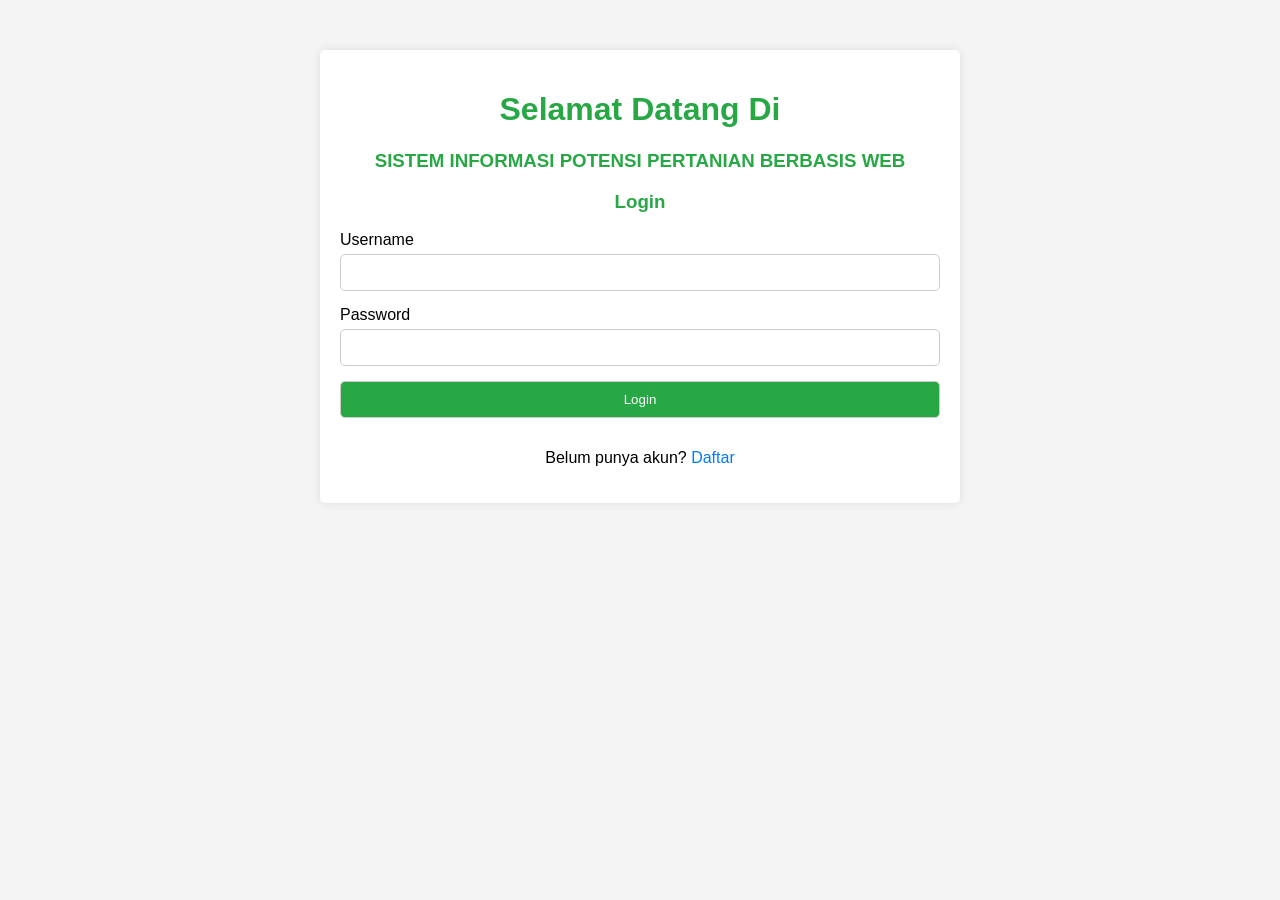
==== commit c0ca077f: "Update index.html" ====
--- a/index.html
+++ b/index.html
@@ -5,19 +5,52 @@
     <meta name="viewport" content="width=device-width, initial-scale=1.0">
     <title>Sistem Informasi Potensi Pertanian</title>
     <style>
-        /* General Styles */
         body {
             font-family: Arial, sans-serif;
             margin: 0;
             padding: 0;
             background: #f4f4f4;
         }
+        .container {
+            max-width: 600px;
+            margin: 50px auto;
+            background: white;
+            padding: 20px;
+            border-radius: 5px;
+            box-shadow: 0 0 10px rgba(0, 0, 0, 0.1);
+        }
         h1, h3 {
             text-align: center;
             color: #28a745;
         }
-
-        /* Tab Navigation Styles */
+        form {
+            display: flex;
+            flex-direction: column;
+        }
+        label {
+            margin-bottom: 5px;
+        }
+        input, select, button {
+            margin-bottom: 15px;
+            padding: 10px;
+            border: 1px solid #ccc;
+            border-radius: 5px;
+        }
+        button {
+            background: #28a745;
+            color: white;
+            cursor: pointer;
+        }
+        button:hover {
+            background: #218838;
+        }
+        .link {
+            text-align: center;
+        }
+        .link a {
+            color: #007bff;
+            text-decoration: none;
+        }
         .tab-container {
             display: flex;
             background-color: #28a745;
@@ -38,8 +71,6 @@
         .tab.active {
             background-color: #1e7e34;
         }
-
-        /* Content Container */
         .content {
             display: none;
             padding: 20px;
@@ -52,119 +83,150 @@
         .content.active {
             display: block;
         }
-
-        /* Button Styles */
-        button {
-            background: #28a745;
-            color: white;
-            padding: 10px;
-            border: none;
-            border-radius: 5px;
-            cursor: pointer;
-            margin-top: 10px;
-        }
-        button:hover {
-            background: #218838;
-        }
     </style>
 </head>
 <body>
-    <h1>SISTEM INFORMASI POTENSI PERTANIAN</h1>
-
-    <!-- Navigasi Tab -->
-    <div class="tab-container">
-        <div class="tab active" onclick="openTab(event, 'informasiTanaman')">Informasi Tanaman</div>
-        <div class="tab" onclick="openTab(event, 'hargaPasar')">Harga Pasar</div>
-        <div class="tab" onclick="openTab(event, 'tipsPertanian')">Tips Pertanian</div>
-        <div class="tab" onclick="openTab(event, 'kelolaData')">Kelola Data</div>
-        <div class="tab" onclick="logout()">Logout</div>
+    <!-- Login Form -->
+    <div class="container" id="loginContainer">
+        <h1>Selamat Datang Di</h1>
+        <h3>SISTEM INFORMASI POTENSI PERTANIAN BERBASIS WEB</h3>
+        <h3>Login</h3>
+        <form id="loginForm">
+            <label for="loginUsername">Username</label>
+            <input type="text" id="loginUsername" required>
+            <label for="loginPassword">Password</label>
+            <input type="password" id="loginPassword" required>
+            <button type="submit">Login</button>
+        </form>
+        <div class="link">
+            <p>Belum punya akun? <a href="#" onclick="showRegister()">Daftar</a></p>
+        </div>
     </div>
 
-    <!-- Konten Tab -->
-    <div id="informasiTanaman" class="content active">
-        <h3>Informasi Tanaman</h3>
-        <label>Kondisi Geografis:</label>
-        <input type="text" id="geografi" placeholder="Masukkan kondisi geografis">
-        <label>Iklim:</label>
-        <input type="text" id="iklim" placeholder="Masukkan iklim">
-        <label>Jenis Tanah:</label>
-        <input type="text" id="tanah" placeholder="Masukkan jenis tanah">
-        <button onclick="cariTanaman()">Cari Rekomendasi</button>
-        <p id="hasilTanaman"></p>
+    <!-- Register Form -->
+    <div class="container" id="registerContainer" style="display:none;">
+        <h1>Daftar Dulu Yuk</h1>
+        <h3>Registrasi</h3>
+        <form id="registerForm">
+            <label for="registerUsername">Username</label>
+            <input type="text" id="registerUsername" required>
+            <label for="registerPassword">Password</label>
+            <input type="password" id="registerPassword" required>
+            <label for="registerRole">Role</label>
+            <select id="registerRole" required>
+                <option value="petani">Petani</option>
+                <option value="admin">Admin</option>
+            </select>
+            <button type="submit">Daftar</button>
+        </form>
+        <div class="link">
+            <p>Sudah punya akun? <a href="#" onclick="showLogin()">Login</a></p>
+        </div>
     </div>
 
-    <div id="hargaPasar" class="content">
-        <h3>Harga Pasar</h3>
-        <p>Beras: Rp 10,000/Kg</p>
-        <p>Jagung: Rp 8,000/Kg</p>
-        <p>Kedelai: Rp 12,000/Kg</p>
+    <!-- Dashboard -->
+    <div class="container" id="dashboardContainer" style="display:none;">
+        <div class="tab-container">
+            <div class="tab active" onclick="openTab(event, 'informasiTanaman')">Informasi Tanaman</div>
+            <div class="tab" onclick="openTab(event, 'hargaPasar')">Harga Pasar</div>
+            <div class="tab" onclick="openTab(event, 'tipsPertanian')">Tips Pertanian</div>
+            <div class="tab" onclick="openTab(event, 'kelolaData')">Kelola Data</div>
+            <div class="tab" onclick="logout()">Logout</div>
+        </div>
+
+        <!-- Konten Tab -->
+        <div id="informasiTanaman" class="content active">
+            <h3>Informasi Tanaman</h3>
+            <label>Kondisi Geografis:</label>
+            <input type="text" id="geografi" placeholder="Masukkan kondisi geografis">
+            <label>Iklim:</label>
+            <input type="text" id="iklim" placeholder="Masukkan iklim">
+            <label>Jenis Tanah:</label>
+            <input type="text" id="tanah" placeholder="Masukkan jenis tanah">
+            <button onclick="cariTanaman()">Cari Rekomendasi</button>
+            <p id="hasilTanaman"></p>
+        </div>
+
+        <div id="hargaPasar" class="content">
+            <h3>Harga Pasar</h3>
+            <p>Beras: Rp 10,000/Kg</p>
+            <p>Jagung: Rp 8,000/Kg</p>
+            <p>Kedelai: Rp 12,000/Kg</p>
+        </div>
+
+        <div id="tipsPertanian" class="content">
+            <h3>Tips Pertanian</h3>
+            <ul>
+                <li>Gunakan pupuk organik untuk menjaga kesuburan tanah.</li>
+                <li>Rotasi tanaman agar tanah tidak kehilangan nutrisi.</li>
+                <li>Pilih bibit unggul untuk hasil panen optimal.</li>
+            </ul>
+        </div>
+
+        <div id="kelolaData" class="content">
+            <h3>Kelola Data Pertanian</h3>
+            <label>Nama Lahan:</label>
+            <input type="text" id="lahan" placeholder="Nama lahan">
+            <label>Hasil Panen (Kg):</label>
+            <input type="number" id="hasilPanen" placeholder="Jumlah hasil panen">
+            <button onclick="simpanData()">Simpan Data</button>
+            <p id="notifData"></p>
+        </div>
     </div>
 
-    <div id="tipsPertanian" class="content">
-        <h3>Tips Pertanian</h3>
-        <ul>
-            <li>Gunakan pupuk organik untuk menjaga kesuburan tanah.</li>
-            <li>Rotasi tanaman agar tanah tidak kehilangan nutrisi.</li>
-            <li>Pilih bibit unggul untuk hasil panen optimal.</li>
-        </ul>
-    </div>
-
-    <div id="kelolaData" class="content">
-        <h3>Kelola Data Pertanian</h3>
-        <label>Nama Lahan:</label>
-        <input type="text" id="lahan" placeholder="Nama lahan">
-        <label>Hasil Panen (Kg):</label>
-        <input type="number" id="hasilPanen" placeholder="Jumlah hasil panen">
-        <button onclick="simpanData()">Simpan Data</button>
-        <p id="notifData"></p>
-    </div>
-
     <script>
-        // Fungsi untuk navigasi tab
-        function openTab(event, tabId) {
-            const tabs = document.querySelectorAll('.tab');
-            const contents = document.querySelectorAll('.content');
-
-            // Hapus aktif dari semua tab dan sembunyikan konten
-            tabs.forEach(tab => tab.classList.remove('active'));
-            contents.forEach(content => content.classList.remove('active'));
-
-            // Tambahkan aktif pada tab yang diklik
-            event.currentTarget.classList.add('active');
-            document.getElementById(tabId).classList.add('active');
-        }
-
-        // Fungsi cari tanaman
-        function cariTanaman() {
-            const geografi = document.getElementById('geografi').value;
-            const iklim = document.getElementById('iklim').value;
-            const tanah = document.getElementById('tanah').value;
-
-            if (geografi && iklim && tanah) {
-                document.getElementById('hasilTanaman').innerText = 
-                    `Rekomendasi tanaman untuk kondisi: ${geografi}, Iklim ${iklim}, dan Jenis tanah ${tanah}: Padi, Jagung, Kedelai.`;
+        // Menampilkan form login/registrasi
+        function showRegister() {
+            document.getElementById('loginContainer').style.display = 'none';
+            document.getElementById('registerContainer').style.display = 'block';
+        }
+
+        function showLogin() {
+            document.getElementById('registerContainer').style.display = 'none';
+            document.getElementById('loginContainer').style.display = 'block';
+        }
+
+        // Simpan user ke localStorage
+        document.getElementById('registerForm').onsubmit = function (e) {
+            e.preventDefault();
+            const username = document.getElementById('registerUsername').value;
+            const password = document.getElementById('registerPassword').value;
+            const role = document.getElementById('registerRole').value;
+
+            const users = JSON.parse(localStorage.getItem('users')) || [];
+            const userExists = users.find(u => u.username === username);
+
+            if (userExists) {
+                alert('Username sudah digunakan');
+                return;
+            }
+
+            users.push({ username, password, role });
+            localStorage.setItem('users', JSON.stringify(users));
+            alert('Registrasi berhasil! Silahkan login.');
+            showLogin();
+        };
+
+        // Login user
+        document.getElementById('loginForm').onsubmit = function (e) {
+            e.preventDefault();
+            const username = document.getElementById('loginUsername').value;
+            const password = document.getElementById('loginPassword').value;
+
+            const users = JSON.parse(localStorage.getItem('users')) || [];
+            const user = users.find(u => u.username === username && u.password === password);
+
+            if (user) {
+                showDashboard(user);
             } else {
-                alert("Silakan isi semua input terlebih dahulu.");
+                alert('Username atau password salah');
             }
-        }
-
-        // Fungsi simpan data
-        function simpanData() {
-            const lahan = document.getElementById('lahan').value;
-            const hasilPanen = document.getElementById('hasilPanen').value;
-
-            if (lahan && hasilPanen) {
-                document.getElementById('notifData').innerText = `Data lahan "${lahan}" dengan hasil panen ${hasilPanen} Kg telah disimpan.`;
-            } else {
-                alert("Harap isi semua data.");
-            }
-        }
-
-        // Fungsi logout
-        function logout() {
-            alert("Anda telah logout.");
-            location.reload();
-        }
-    </script>
-</body>
-    </html>
+        };
+
+        // Tampilkan dashboard
+        function showDashboard(user) {
+            document.getElementById('loginContainer').style.display = 'none';
+            document.getElementById('registerContainer').style.display = 'none';
+            document.getElementById('dashboardContainer').style.display = 'block';
+
+            // Menyediakan konten dashboard berdasarkan peran
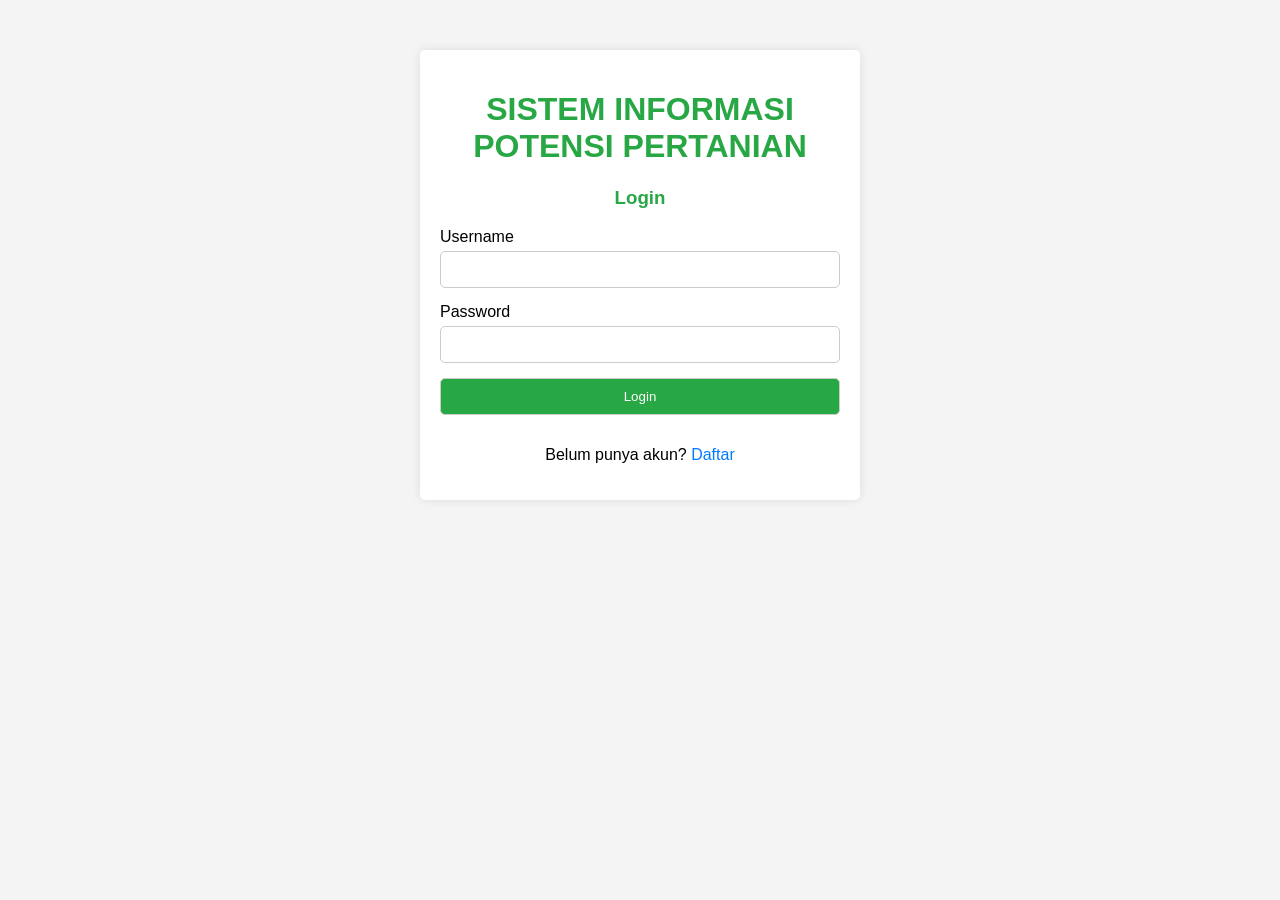
==== commit ec66e74b: "Update index.html" ====
--- a/index.html
+++ b/index.html
@@ -12,7 +12,7 @@
             background: #f4f4f4;
         }
         .container {
-            max-width: 600px;
+            max-width: 400px;
             margin: 50px auto;
             background: white;
             padding: 20px;
@@ -51,45 +51,28 @@
             color: #007bff;
             text-decoration: none;
         }
-        .tab-container {
+        nav {
             display: flex;
-            background-color: #28a745;
-            justify-content: center;
-            overflow: hidden;
-        }
-        .tab {
-            padding: 14px 20px;
+            justify-content: space-around;
+            background: #28a745;
+            padding: 10px;
+            margin-bottom: 20px;
+        }
+        nav a {
+            color: white;
+            text-decoration: none;
             cursor: pointer;
-            color: white;
-            text-align: center;
-            text-decoration: none;
-            transition: background-color 0.3s;
-        }
-        .tab:hover {
-            background-color: #218838;
-        }
-        .tab.active {
-            background-color: #1e7e34;
-        }
-        .content {
+        }
+        .feature {
             display: none;
-            padding: 20px;
-            background: white;
-            box-shadow: 0 0 10px rgba(0, 0, 0, 0.1);
-            margin: 20px auto;
-            max-width: 600px;
-            border-radius: 5px;
-        }
-        .content.active {
-            display: block;
+            margin-top: 20px;
         }
     </style>
 </head>
 <body>
     <!-- Login Form -->
     <div class="container" id="loginContainer">
-        <h1>Selamat Datang Di</h1>
-        <h3>SISTEM INFORMASI POTENSI PERTANIAN BERBASIS WEB</h3>
+        <h1>SISTEM INFORMASI POTENSI PERTANIAN</h1>
         <h3>Login</h3>
         <form id="loginForm">
             <label for="loginUsername">Username</label>
@@ -105,8 +88,7 @@
 
     <!-- Register Form -->
     <div class="container" id="registerContainer" style="display:none;">
-        <h1>Daftar Dulu Yuk</h1>
-        <h3>Registrasi</h3>
+        <h1>Registrasi</h1>
         <form id="registerForm">
             <label for="registerUsername">Username</label>
             <input type="text" id="registerUsername" required>
@@ -126,56 +108,57 @@
 
     <!-- Dashboard -->
     <div class="container" id="dashboardContainer" style="display:none;">
-        <div class="tab-container">
-            <div class="tab active" onclick="openTab(event, 'informasiTanaman')">Informasi Tanaman</div>
-            <div class="tab" onclick="openTab(event, 'hargaPasar')">Harga Pasar</div>
-            <div class="tab" onclick="openTab(event, 'tipsPertanian')">Tips Pertanian</div>
-            <div class="tab" onclick="openTab(event, 'kelolaData')">Kelola Data</div>
-            <div class="tab" onclick="logout()">Logout</div>
-        </div>
-
-        <!-- Konten Tab -->
-        <div id="informasiTanaman" class="content active">
+        <nav>
+            <a onclick="showSection('tanaman')">Informasi Tanaman</a>
+            <a onclick="showSection('harga')">Harga Pasar</a>
+            <a onclick="showSection('tips')">Tips Pertanian</a>
+            <a onclick="showSection('kelola')">Kelola Data</a>
+            <a onclick="logout()">Logout</a>
+        </nav>
+        <h1 id="welcomeMessage"></h1>
+        <div id="dashboard"></div>
+
+        <!-- Fitur Informasi Tanaman -->
+        <div class="feature" id="tanaman">
             <h3>Informasi Tanaman</h3>
-            <label>Kondisi Geografis:</label>
+            <label>Kondisi Geografis</label>
             <input type="text" id="geografi" placeholder="Masukkan kondisi geografis">
-            <label>Iklim:</label>
+            <label>Iklim</label>
             <input type="text" id="iklim" placeholder="Masukkan iklim">
-            <label>Jenis Tanah:</label>
+            <label>Jenis Tanah</label>
             <input type="text" id="tanah" placeholder="Masukkan jenis tanah">
-            <button onclick="cariTanaman()">Cari Rekomendasi</button>
+            <button onclick="cariTanaman()">Cari</button>
             <p id="hasilTanaman"></p>
         </div>
 
-        <div id="hargaPasar" class="content">
+        <!-- Fitur Harga Pasar -->
+        <div class="feature" id="harga">
             <h3>Harga Pasar</h3>
             <p>Beras: Rp 10,000/Kg</p>
             <p>Jagung: Rp 8,000/Kg</p>
             <p>Kedelai: Rp 12,000/Kg</p>
         </div>
 
-        <div id="tipsPertanian" class="content">
+        <!-- Tips Pertanian -->
+        <div class="feature" id="tips">
             <h3>Tips Pertanian</h3>
-            <ul>
-                <li>Gunakan pupuk organik untuk menjaga kesuburan tanah.</li>
-                <li>Rotasi tanaman agar tanah tidak kehilangan nutrisi.</li>
-                <li>Pilih bibit unggul untuk hasil panen optimal.</li>
-            </ul>
-        </div>
-
-        <div id="kelolaData" class="content">
+            <p>- Gunakan pupuk organik untuk tanah subur.</p>
+            <p>- Rotasi tanaman untuk menjaga kesuburan lahan.</p>
+        </div>
+
+        <!-- Kelola Data -->
+        <div class="feature" id="kelola">
             <h3>Kelola Data Pertanian</h3>
-            <label>Nama Lahan:</label>
-            <input type="text" id="lahan" placeholder="Nama lahan">
-            <label>Hasil Panen (Kg):</label>
-            <input type="number" id="hasilPanen" placeholder="Jumlah hasil panen">
+            <label>Nama Lahan</label>
+            <input type="text" id="lahan">
+            <label>Hasil Panen (Kg)</label>
+            <input type="number" id="hasilPanen">
             <button onclick="simpanData()">Simpan Data</button>
             <p id="notifData"></p>
         </div>
     </div>
 
     <script>
-        // Menampilkan form login/registrasi
         function showRegister() {
             document.getElementById('loginContainer').style.display = 'none';
             document.getElementById('registerContainer').style.display = 'block';
@@ -186,47 +169,59 @@
             document.getElementById('loginContainer').style.display = 'block';
         }
 
-        // Simpan user ke localStorage
-        document.getElementById('registerForm').onsubmit = function (e) {
+        document.getElementById('registerForm').onsubmit = function(e) {
             e.preventDefault();
+            const users = JSON.parse(localStorage.getItem('users')) || [];
             const username = document.getElementById('registerUsername').value;
             const password = document.getElementById('registerPassword').value;
             const role = document.getElementById('registerRole').value;
 
-            const users = JSON.parse(localStorage.getItem('users')) || [];
-            const userExists = users.find(u => u.username === username);
-
-            if (userExists) {
-                alert('Username sudah digunakan');
+            if (users.find(u => u.username === username)) {
+                alert("Username sudah digunakan.");
                 return;
             }
 
             users.push({ username, password, role });
             localStorage.setItem('users', JSON.stringify(users));
-            alert('Registrasi berhasil! Silahkan login.');
+            alert("Registrasi berhasil!");
             showLogin();
         };
 
-        // Login user
-        document.getElementById('loginForm').onsubmit = function (e) {
+        document.getElementById('loginForm').onsubmit = function(e) {
             e.preventDefault();
+            const users = JSON.parse(localStorage.getItem('users')) || [];
             const username = document.getElementById('loginUsername').value;
             const password = document.getElementById('loginPassword').value;
 
-            const users = JSON.parse(localStorage.getItem('users')) || [];
             const user = users.find(u => u.username === username && u.password === password);
-
             if (user) {
-                showDashboard(user);
+                document.getElementById('welcomeMessage').innerText = `Selamat Datang, ${user.role}`;
+                document.getElementById('loginContainer').style.display = 'none';
+                document.getElementById('dashboardContainer').style.display = 'block';
             } else {
-                alert('Username atau password salah');
+                alert("Username atau password salah.");
             }
         };
 
-        // Tampilkan dashboard
-        function showDashboard(user) {
-            document.getElementById('loginContainer').style.display = 'none';
-            document.getElementById('registerContainer').style.display = 'none';
-            document.getElementById('dashboardContainer').style.display = 'block';
-
-            // Menyediakan konten dashboard berdasarkan peran
+        function showSection(section) {
+            document.querySelectorAll('.feature').forEach(f => f.style.display = 'none');
+            document.getElementById(section).style.display = 'block';
+        }
+
+        function cariTanaman() {
+            const geografi = document.getElementById('geografi').value;
+            document.getElementById('hasilTanaman').innerText = `Rekomendasi tanaman untuk ${geografi}: Padi, Jagung.`;
+        }
+
+        function simpanData() {
+            const lahan = document.getElementById('lahan').value;
+            const hasil = document.getElementById('hasilPanen').value;
+            alert(`Data lahan "${lahan}" dengan hasil ${hasil} Kg disimpan.`);
+        }
+
+        function logout() {
+            location.reload();
+        }
+    </script>
+</body>
+    </html>
